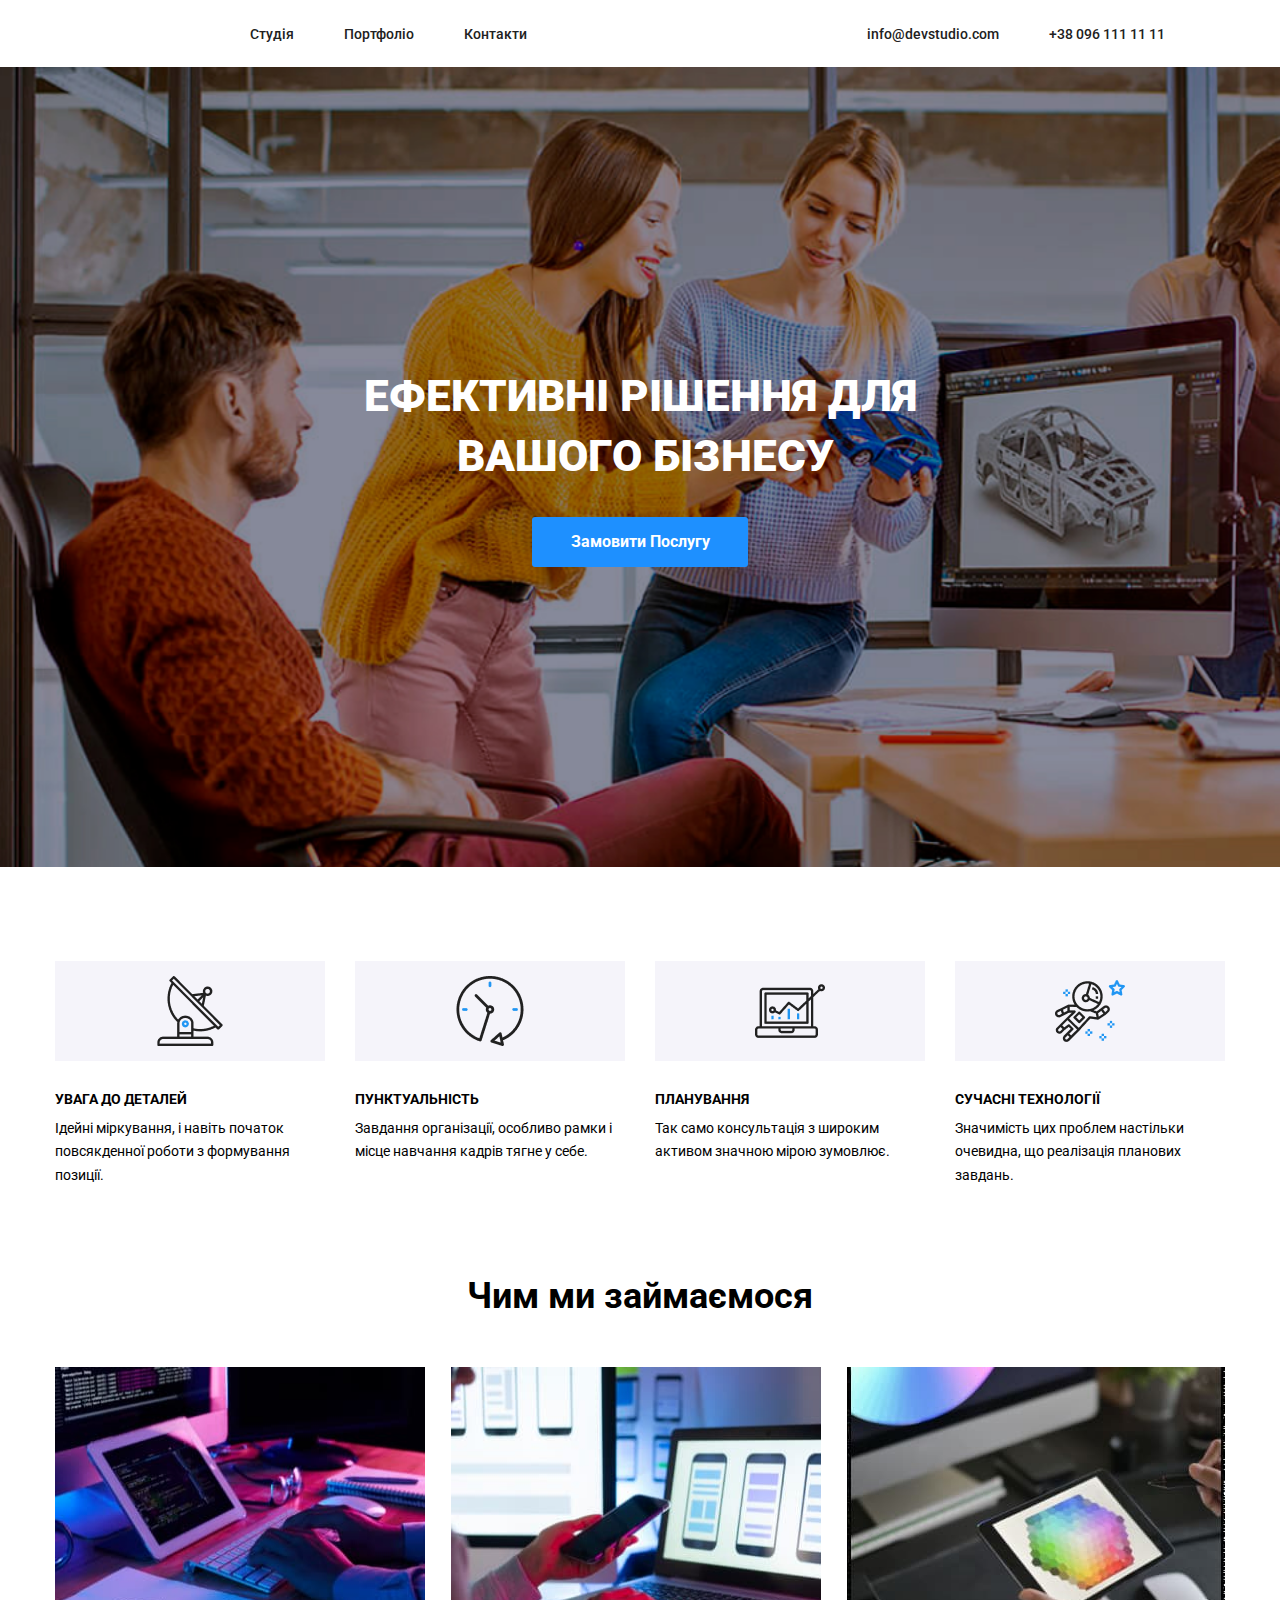
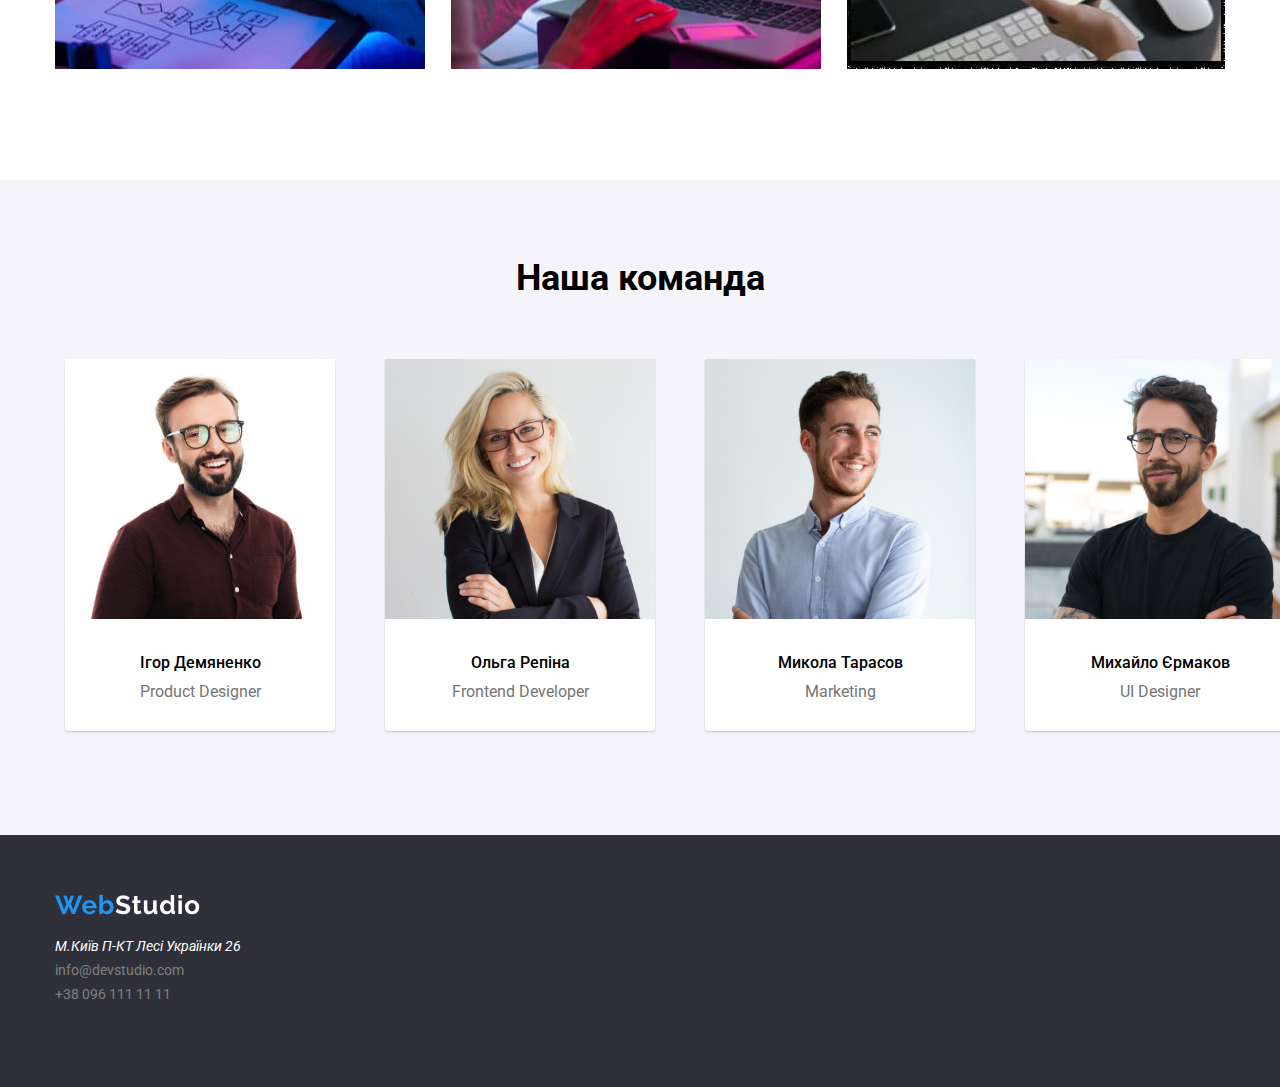
==== index.html @ 390de891 "initial commit" ====
<!DOCTYPE html>
<html lang="en">

<head>
    <meta charset="UTF-8">
    <meta name="viewport" content="width=device-width, initial-scale=1.0">
    <title>Document</title>
    <link rel="stylesheet" href="style.css">
    <link rel="preconnect" href="https://fonts.googleapis.com">
    <link rel="preconnect" href="https://fonts.gstatic.com" crossorigin>
    <link href="https://fonts.googleapis.com/css2?family=Roboto:wght@400;500;700;900&display=swap" rel="stylesheet">
</head>

<body>
    <header class="header">
        <div class="container">
            <nav class="navigation">
                <ul class="header-list">
            <img class="header-title" src="WebStudio (1).png" alt="">
            <li><a class="header-link" href="#">Студія</a></li>
            <li><a class="header-link" href="portfolio.html"> Портфоліо</a></li>
            <li><a class="header-link" href="#">Контакти</a></li>
            <li><a class="header-mail" href="#">info@devstudio.com</a></li>
            <li><a class="header-tel" href="#">+38 096 111 11 11</a></li>
                </ul>
            </nav>
        </div>
    </header>
    <section class="section-button">
        <div class="container">
            <h1 class="section-titl">ЕФЕКТИВНІ РІШЕННЯ ДЛЯ
 ВАШОГО БІЗНЕСУ</h1>
            <button class="button" type="button" name="button">Замовити Послугу</button>
        </div>
    </section>
    <main>
    <section class="section-table">
        <div class="container">
            <div class="text1">
                <h1>УВАГА ДО ДЕТАЛЕЙ</h1>
                <p>Ідейні міркування, і навіть початок повсякденної роботи з формування позиції. </p>
            </div>
            <div class="text1">
                <h1>ПУНКТУАЛЬНІСТЬ</h1>
            <p>Завдання організації, особливо рамки і місце навчання кадрів тягне у себе. </p>
            </div>
            <div class="text1">
                <h1>ПЛАНУВАННЯ</h1>
           <p>Так само консультація з широким активом значною мірою зумовлює. </p>
            </div>
            <div class="text1">
                <h1>СУЧАСНІ ТЕХНОЛОГІЇ</h1>
            <p>Значимість цих проблем настільки очевидна, що реалізація планових завдань.</p>
            </div>
    </section>
    <section class="section-gallery">
        <div class="container">
            <h1 class="section-title">Чим ми займаємося</h1>
            <div class="div-img">
            <img class="section-img" src="imgimmg.jpg" alt="#">
            <img class="section-img" src="img(5).jpg" alt="#">
            <img class="section-img" src="img(1)(2).jpg" alt="#">
            </div>
        </div>
    </section>
    <section class="section-employees">
        <h1 class="section-title">Наша команда</h1>
        <div class="container">
            <div class="card">
                <figure class="who-we-are-item">
                <img class="who-we-are-img" src="img(4).jpg" alt="">
                <figcaption>
                    <div class="who-we-are-name">Ігор Демяненко</div>
                    <div class="who-we-are-profesion">Product Designer</div>
                </figcaption>
                </figure>
            </div>
            <div class="card">
                <figure class="who-we-are-item">
                <img class="who-we-are-img" src="img(1)(1).jpg" alt="">
                <figcaption>
                    <div class="who-we-are-name">Ольга Репіна</div>
                    <div class="who-we-are-profesion">Frontend Developer</div>
                </figcaption>
                </figure>
            </div>
            <div class="card">
                <figure class="who-we-are-item">
                <img class="who-we-are-img" src="img(2)(1).jpg" alt="">
                <figcaption>
                    <div class="who-we-are-name">Микола Тарасов</div>
                    <div class="who-we-are-profesion">Marketing</div>
                </figcaption>
                </figure>
            </div>
            <div class="card">
                <figure class="who-we-are-item">
                <img class="who-we-are-img" src="img(3).jpg" alt="">
                <figcaption>
                    <div class="who-we-are-name">Михайло Єрмаков</div>
                    <div class="who-we-are-profesion">UI Designer</div>
                </figcaption>
                </figure>
            </div>
        </div>
    </section>
    </main>
    <footer class="footer">
        <div class="container">
            <img src="WebStudio.png" alt="">
            <address>М.Київ П-КТ Лесі Українки 26</address>
          <a class="footer-mail" href="mailto:info@devstudio.com">info@devstudio.com</a>
            <a class="footer-tel" href="tel:+38 096 111 11 11">+38 096 111 11 11</a>
        </div>
    </footer>
</body>

</html>
---- style.css ----
*{
    font-family: 'Roboto', sans-serif;
    padding: 0;
    margin: 0;
}
.container {
    width: 1170px;
    margin: 0 auto;
    padding: 0 15px;
}
.header {
    padding: 24px;
}
.header-title {
    width: 145px;
}
.header-list {
    display: flex;
    justify-content: space-between;
    list-style: none;
}
.header .container {
    display: flex;
    justify-content: space-between;
    align-items: center;
}
.header-link {
    padding-left: 50px;
    text-decoration: none;
    font-size: 14px;
    font-weight: 500;
    color: #212121;
}
.header-mail {
    text-decoration: none;
    font-size: 14px;
    font-weight: 500;
    color: #212121;
    padding-left: 340px;
    padding-right: 50px;
}
.header-tel {
    text-decoration: none;
    font-size: 14px;
    font-weight: 500;
    color: #212121;
}
.header-link:hover {
color: dodgerblue;
}
.header-tel:hover {
    color: dodgerblue;
}
.header-mail:hover {
    color: dodgerblue;
}
.section-button {
    background-image: url('Img(1).png');
    background-size: cover;
    background-repeat: no-repeat;
    text-align: center;
    padding: 300px 0;
    margin-bottom: 94px;
}
.section-titl {
    white-space: pre-wrap;
    font-size: 44px;
    font-weight: 900;
    line-height: 1.36;
    padding-bottom: 30px;
    color: #FFFFFF;
    vertical-align: auto;
}
.button {
    width: 216px;
    cursor: pointer;
    height: 50px;
    color: white;
    font-size: 16px;
    font-weight: 700;
    background-color: dodgerblue;
    border: none;
    border-radius: 3px;
}
.section-table .container {
    display: flex;
    justify-content: space-between;
    gap: 30px;
}
.text1 p {
    padding-top: 10px;
    font-size: 14px;
    line-height: 1.7;
    padding-bottom: 10px;
}
.text1:first-child::before {
    content: '';
    display: block;
    background-image: url("antenna1.png");
    background-repeat: no-repeat;
    height: 100px;
    width: 100%;
    background-position: 50% 50%;
    background-color: #F5F4FA;
    margin-bottom: 30px;
}
.text1:nth-child(2)::before {
    content: '';
    display: block;
    background-image: url("clock1.png");
    background-repeat: no-repeat;
    height: 100px;
    width: 100%;
    background-position: 50% 50%;
    background-color: #F5F4FA;
    margin-bottom: 30px;
}
.text1:nth-child(3)::before {
    content: '';
    display: block;
    background-image: url("diagram1(1).png");
    background-repeat: no-repeat;
    height: 100px;
    width: 100%;
    background-position: 50% 50%;
    background-color: #F5F4FA;
    margin-bottom: 30px;

}
.text1:last-child::before {
    content: '';
    display: block;
    background-image: url("astronaut1.png");
    background-repeat: no-repeat;
    height: 100px;
    width: 100%;
    background-position: 50% 50%;
    background-color: #F5F4FA;
    margin-bottom: 30px;
}
.text1 h1 {
    font-size: 14px;
}
.text1 {
    width: 24%;
    flex-basis: calc((100% - 60px) /3 );
}
.div-img {
    display: flex;
    justify-content: space-between;
    flex-basis: calc((100% - 60px) /2 );
}
.section-title {
    font-size: 36px;
    font-weight: 700;
    padding-bottom: 50px;
    padding-top: 77px;
    text-align: center;
}
.section-employees {
    background: #F5F4FA;
}
.section-img {
    margin-bottom: 111px;
}
.section-gallery .container {
    gap: 30px;
}
.section-employees .container {
    display: flex;
    justify-content: space-between;
    padding-bottom: 94px;
    text-align: center;
    gap: 30px;
}
.who-we-are-name {
    font-size: 16px;
    font-weight: 500;
    padding-bottom: 10px;
}
.card {
    margin: 10px;
    align-items: center;
    flex-basis: calc((100% - 60px) /3 );
}
.who-we-are-profesion {
    font-size: 16px;
    font-weight: 400;
    color: #757575;
    padding-bottom: 30px;
}
.who-we-are-img {
    width: 270px;
    padding-bottom: 30px;
}
.who-we-are-item {
    background: #FFFFFF;
    border-radius: 3px;
    box-shadow: 0 1px 2px 0 #00000033;
}
.footer {
    height: 252px;
    background: #2F303A;
}
.footer .container {
    display: flex;
    flex-direction: column;
    align-items: flex-start;
}
.footer img {
    padding-top: 60px;
    padding-bottom: 20px;
    width: 145px;
}
address {
    color: #FFFFFF;
    font-size: 14px;
    font-weight: 400;
    line-height: 1.7;
}
.footer-mail {
    text-decoration: none;
    color: gray;
    font-size: 14px;
    font-weight: 400;
    line-height: 1.7;
}
.footer-tel {
    text-decoration: none;
    color: gray;
    font-size: 14px;
    font-weight: 400;
    line-height: 1.7;
}
.footer-mail:hover {
    color: dodgerblue;
}
.footer-tel:hover {
    color: dodgerblue;
}
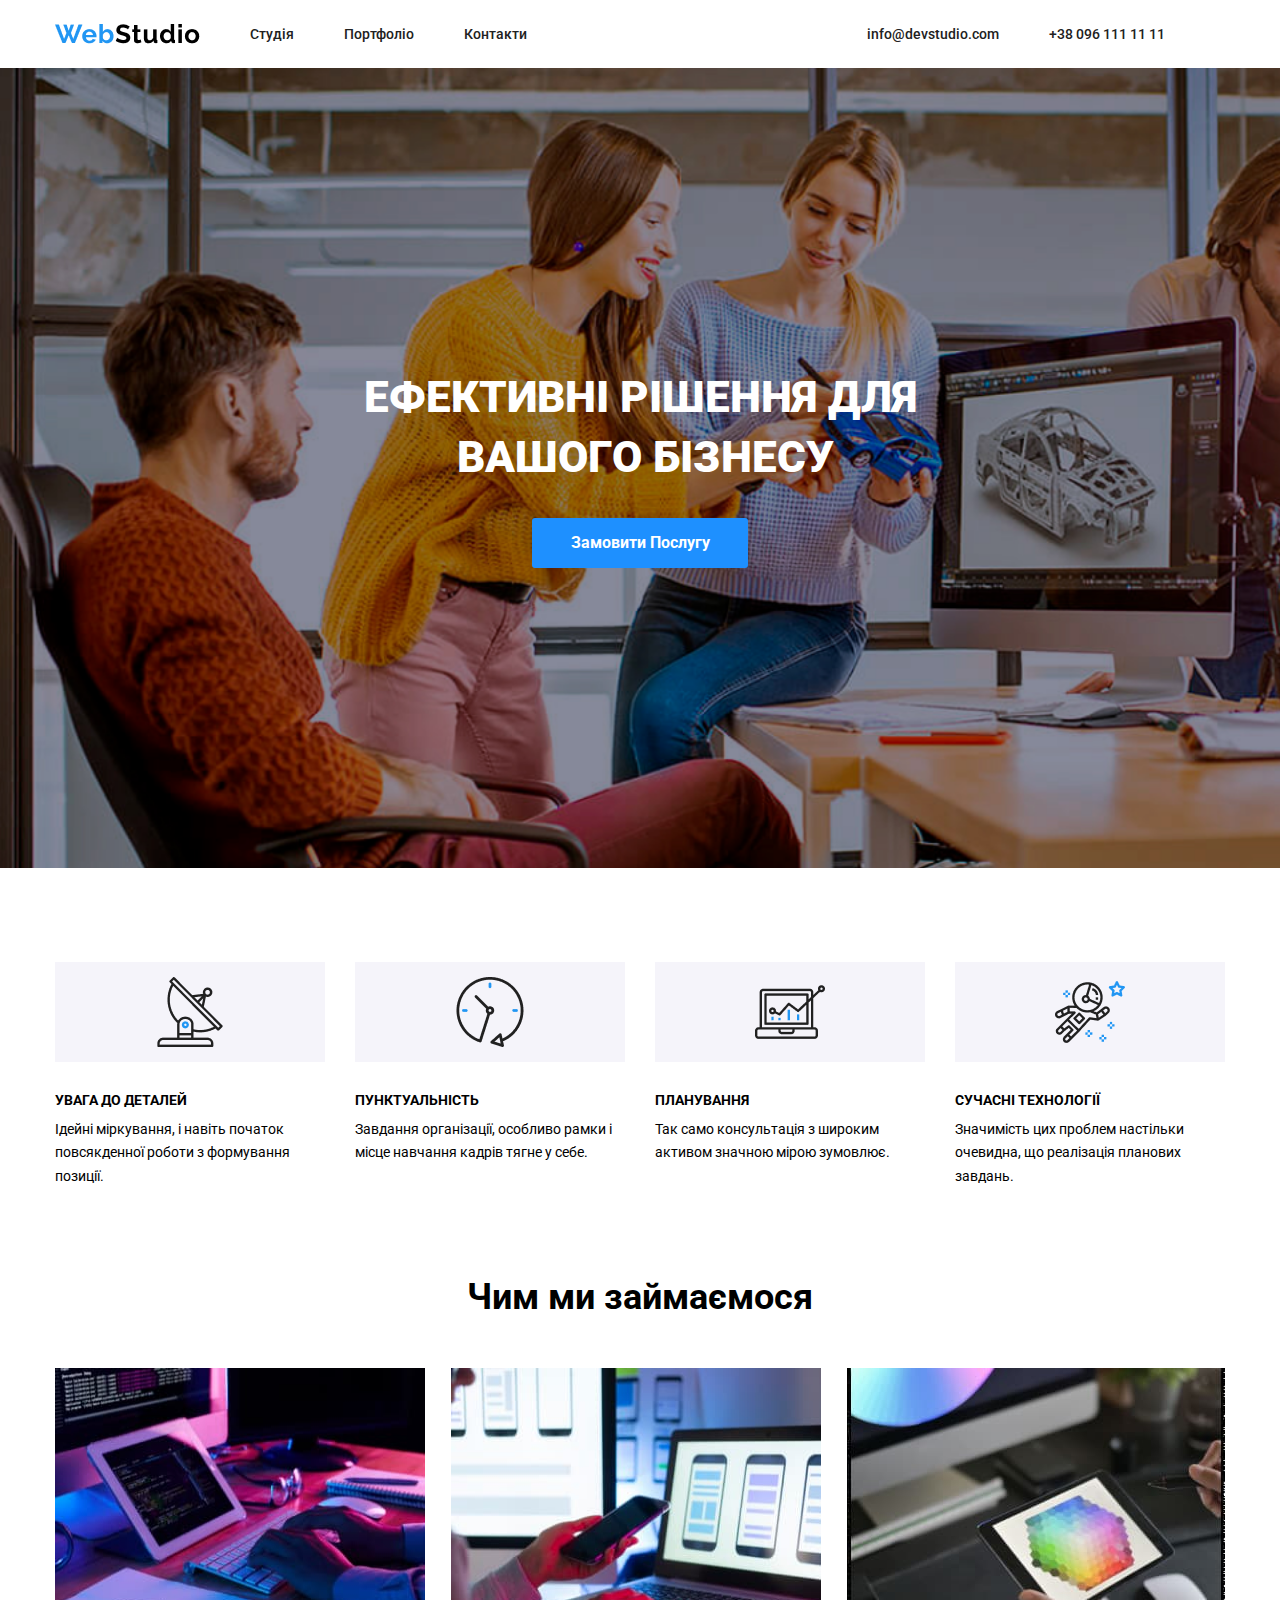
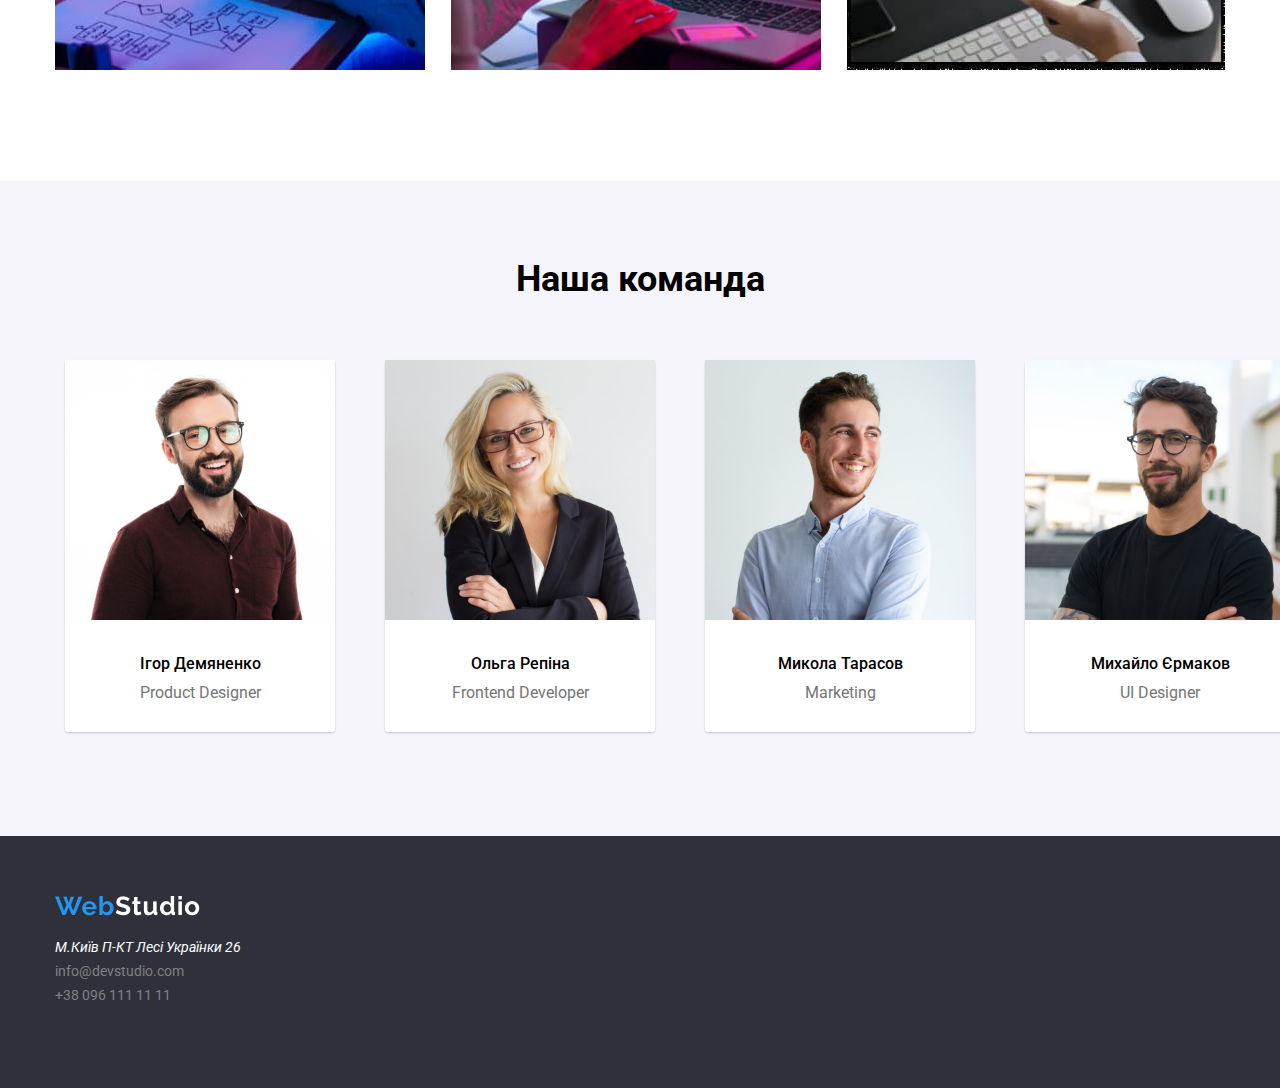
==== commit f8d57921: "initial commit" ====
--- a/index.html
+++ b/index.html
@@ -5,7 +5,7 @@
     <meta charset="UTF-8">
     <meta name="viewport" content="width=device-width, initial-scale=1.0">
     <title>Document</title>
-    <link rel="stylesheet" href="style.css">
+    <link rel="stylesheet" href="/css17/style.css">
     <link rel="preconnect" href="https://fonts.googleapis.com">
     <link rel="preconnect" href="https://fonts.gstatic.com" crossorigin>
     <link href="https://fonts.googleapis.com/css2?family=Roboto:wght@400;500;700;900&display=swap" rel="stylesheet">
@@ -16,7 +16,7 @@
         <div class="container">
             <nav class="navigation">
                 <ul class="header-list">
-            <img class="header-title" src="WebStudio (1).png" alt="">
+            <img class="header-title" src="/17 Photo/WebStudio(1).png" alt="">
             <li><a class="header-link" href="#">Студія</a></li>
             <li><a class="header-link" href="portfolio.html"> Портфоліо</a></li>
             <li><a class="header-link" href="#">Контакти</a></li>
@@ -57,9 +57,9 @@
         <div class="container">
             <h1 class="section-title">Чим ми займаємося</h1>
             <div class="div-img">
-            <img class="section-img" src="imgimmg.jpg" alt="#">
-            <img class="section-img" src="img(5).jpg" alt="#">
-            <img class="section-img" src="img(1)(2).jpg" alt="#">
+            <img class="section-img" src="/17 Photo/imgimmg.jpg" alt="#">
+            <img class="section-img" src="/17 Photo/img (5).jpg" alt="#">
+            <img class="section-img" src="/17 Photo/img (1) (2).jpg" alt="#">
             </div>
         </div>
     </section>
@@ -68,7 +68,7 @@
         <div class="container">
             <div class="card">
                 <figure class="who-we-are-item">
-                <img class="who-we-are-img" src="img(4).jpg" alt="">
+                <img class="who-we-are-img" src="/17 Photo/img (4).jpg" alt="">
                 <figcaption>
                     <div class="who-we-are-name">Ігор Демяненко</div>
                     <div class="who-we-are-profesion">Product Designer</div>
@@ -77,7 +77,7 @@
             </div>
             <div class="card">
                 <figure class="who-we-are-item">
-                <img class="who-we-are-img" src="img(1)(1).jpg" alt="">
+                <img class="who-we-are-img" src="/17 Photo/img (1) (1).jpg" alt="">
                 <figcaption>
                     <div class="who-we-are-name">Ольга Репіна</div>
                     <div class="who-we-are-profesion">Frontend Developer</div>
@@ -86,7 +86,7 @@
             </div>
             <div class="card">
                 <figure class="who-we-are-item">
-                <img class="who-we-are-img" src="img(2)(1).jpg" alt="">
+                <img class="who-we-are-img" src="/17 Photo/img (2) (1).jpg" alt="">
                 <figcaption>
                     <div class="who-we-are-name">Микола Тарасов</div>
                     <div class="who-we-are-profesion">Marketing</div>
@@ -95,7 +95,7 @@
             </div>
             <div class="card">
                 <figure class="who-we-are-item">
-                <img class="who-we-are-img" src="img(3).jpg" alt="">
+                <img class="who-we-are-img" src="/17 Photo/img (3).jpg" alt="">
                 <figcaption>
                     <div class="who-we-are-name">Михайло Єрмаков</div>
                     <div class="who-we-are-profesion">UI Designer</div>
@@ -107,7 +107,7 @@
     </main>
     <footer class="footer">
         <div class="container">
-            <img src="WebStudio.png" alt="">
+            <img src="/17 Photo/WebStudio.png" alt="">
             <address>М.Київ П-КТ Лесі Українки 26</address>
           <a class="footer-mail" href="mailto:info@devstudio.com">info@devstudio.com</a>
             <a class="footer-tel" href="tel:+38 096 111 11 11">+38 096 111 11 11</a>
--- a/css17/style.css
+++ b/css17/style.css
@@ -0,0 +1,241 @@
+*{
+    font-family: 'Roboto', sans-serif;
+    padding: 0;
+    margin: 0;
+}
+.container {
+    width: 1170px;
+    margin: 0 auto;
+    padding: 0 15px;
+}
+.header {
+    padding: 24px;
+}
+.header-title {
+    width: 145px;
+}
+.header-list {
+    display: flex;
+    justify-content: space-between;
+    list-style: none;
+}
+.header .container {
+    display: flex;
+    justify-content: space-between;
+    align-items: center;
+}
+.header-link {
+    padding-left: 50px;
+    text-decoration: none;
+    font-size: 14px;
+    font-weight: 500;
+    color: #212121;
+}
+.header-mail {
+    text-decoration: none;
+    font-size: 14px;
+    font-weight: 500;
+    color: #212121;
+    padding-left: 340px;
+    padding-right: 50px;
+}
+.header-tel {
+    text-decoration: none;
+    font-size: 14px;
+    font-weight: 500;
+    color: #212121;
+}
+.header-link:hover {
+color: dodgerblue;
+}
+.header-tel:hover {
+    color: dodgerblue;
+}
+.header-mail:hover {
+    color: dodgerblue;
+}
+.section-button {
+    background-image: url('/17 Photo/Img(1).png');
+    background-size: cover;
+    background-repeat: no-repeat;
+    text-align: center;
+    padding: 300px 0;
+    margin-bottom: 94px;
+}
+.section-titl {
+    white-space: pre-wrap;
+    font-size: 44px;
+    font-weight: 900;
+    line-height: 1.36;
+    padding-bottom: 30px;
+    color: #FFFFFF;
+    vertical-align: auto;
+}
+.button {
+    width: 216px;
+    cursor: pointer;
+    height: 50px;
+    color: white;
+    font-size: 16px;
+    font-weight: 700;
+    background-color: dodgerblue;
+    border: none;
+    border-radius: 3px;
+}
+.section-table .container {
+    display: flex;
+    justify-content: space-between;
+    gap: 30px;
+}
+.text1 p {
+    padding-top: 10px;
+    font-size: 14px;
+    line-height: 1.7;
+    padding-bottom: 10px;
+}
+.text1:first-child::before {
+    content: '';
+    display: block;
+    background-image: url("/17 Photo/antenna1.png");
+    background-repeat: no-repeat;
+    height: 100px;
+    width: 100%;
+    background-position: 50% 50%;
+    background-color: #F5F4FA;
+    margin-bottom: 30px;
+}
+.text1:nth-child(2)::before {
+    content: '';
+    display: block;
+    background-image: url("/17 Photo/clock1.png");
+    background-repeat: no-repeat;
+    height: 100px;
+    width: 100%;
+    background-position: 50% 50%;
+    background-color: #F5F4FA;
+    margin-bottom: 30px;
+}
+.text1:nth-child(3)::before {
+    content: '';
+    display: block;
+    background-image: url("/17 Photo/diagram1(1).png");
+    background-repeat: no-repeat;
+    height: 100px;
+    width: 100%;
+    background-position: 50% 50%;
+    background-color: #F5F4FA;
+    margin-bottom: 30px;
+
+}
+.text1:last-child::before {
+    content: '';
+    display: block;
+    background-image: url("/17 Photo/astronaut1.png");
+    background-repeat: no-repeat;
+    height: 100px;
+    width: 100%;
+    background-position: 50% 50%;
+    background-color: #F5F4FA;
+    margin-bottom: 30px;
+}
+.text1 h1 {
+    font-size: 14px;
+}
+.text1 {
+    width: 24%;
+    flex-basis: calc((100% - 60px) /3 );
+}
+.div-img {
+    display: flex;
+    justify-content: space-between;
+    flex-basis: calc((100% - 60px) /2 );
+}
+.section-title {
+    font-size: 36px;
+    font-weight: 700;
+    padding-bottom: 50px;
+    padding-top: 77px;
+    text-align: center;
+}
+.section-employees {
+    background: #F5F4FA;
+}
+.section-img {
+    margin-bottom: 111px;
+}
+.section-gallery .container {
+    gap: 30px;
+}
+.section-employees .container {
+    display: flex;
+    justify-content: space-between;
+    padding-bottom: 94px;
+    text-align: center;
+    gap: 30px;
+}
+.who-we-are-name {
+    font-size: 16px;
+    font-weight: 500;
+    padding-bottom: 10px;
+}
+.card {
+    margin: 10px;
+    align-items: center;
+    flex-basis: calc((100% - 60px) /3 );
+}
+.who-we-are-profesion {
+    font-size: 16px;
+    font-weight: 400;
+    color: #757575;
+    padding-bottom: 30px;
+}
+.who-we-are-img {
+    width: 270px;
+    padding-bottom: 30px;
+}
+.who-we-are-item {
+    background: #FFFFFF;
+    border-radius: 3px;
+    box-shadow: 0 1px 2px 0 #00000033;
+}
+.footer {
+    height: 252px;
+    background: #2F303A;
+}
+.footer .container {
+    display: flex;
+    flex-direction: column;
+    align-items: flex-start;
+}
+.footer img {
+    padding-top: 60px;
+    padding-bottom: 20px;
+    width: 145px;
+}
+address {
+    color: #FFFFFF;
+    font-size: 14px;
+    font-weight: 400;
+    line-height: 1.7;
+}
+.footer-mail {
+    text-decoration: none;
+    color: gray;
+    font-size: 14px;
+    font-weight: 400;
+    line-height: 1.7;
+}
+.footer-tel {
+    text-decoration: none;
+    color: gray;
+    font-size: 14px;
+    font-weight: 400;
+    line-height: 1.7;
+}
+.footer-mail:hover {
+    color: dodgerblue;
+}
+.footer-tel:hover {
+    color: dodgerblue;
+}
+
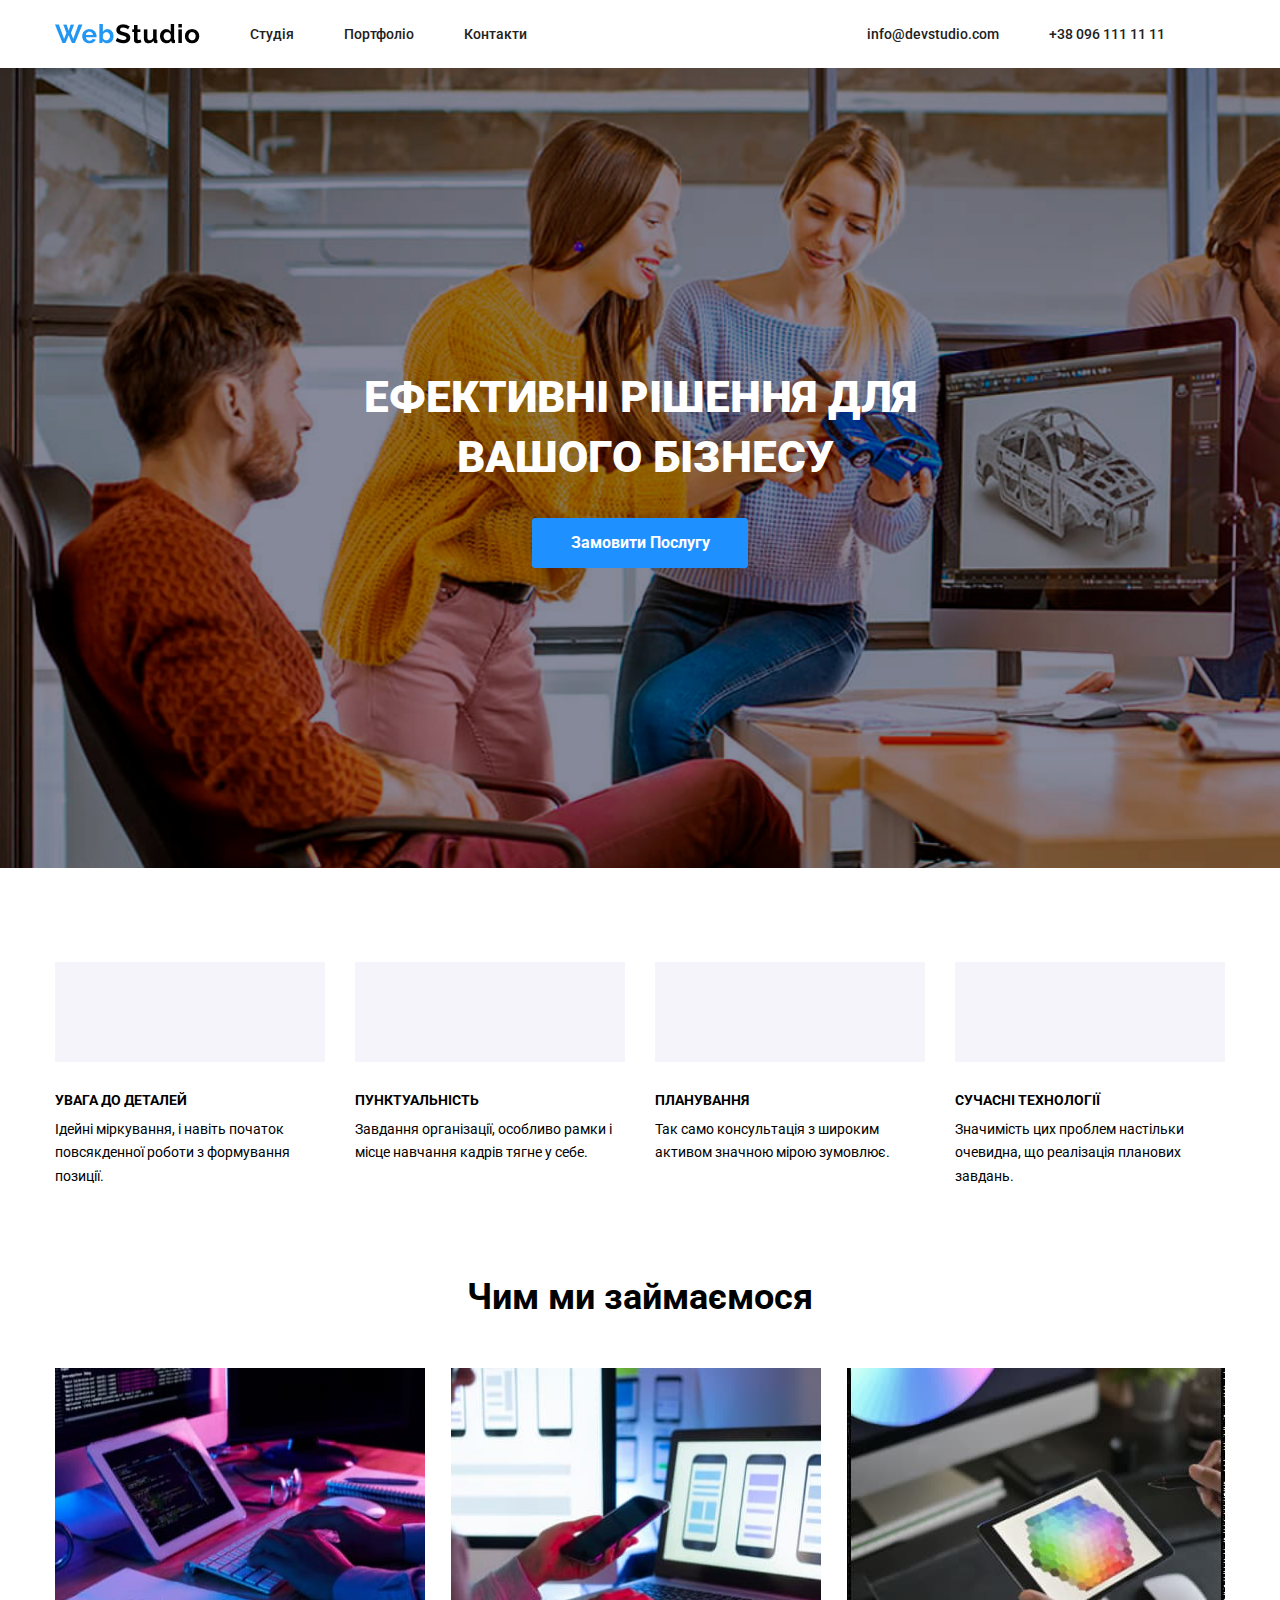
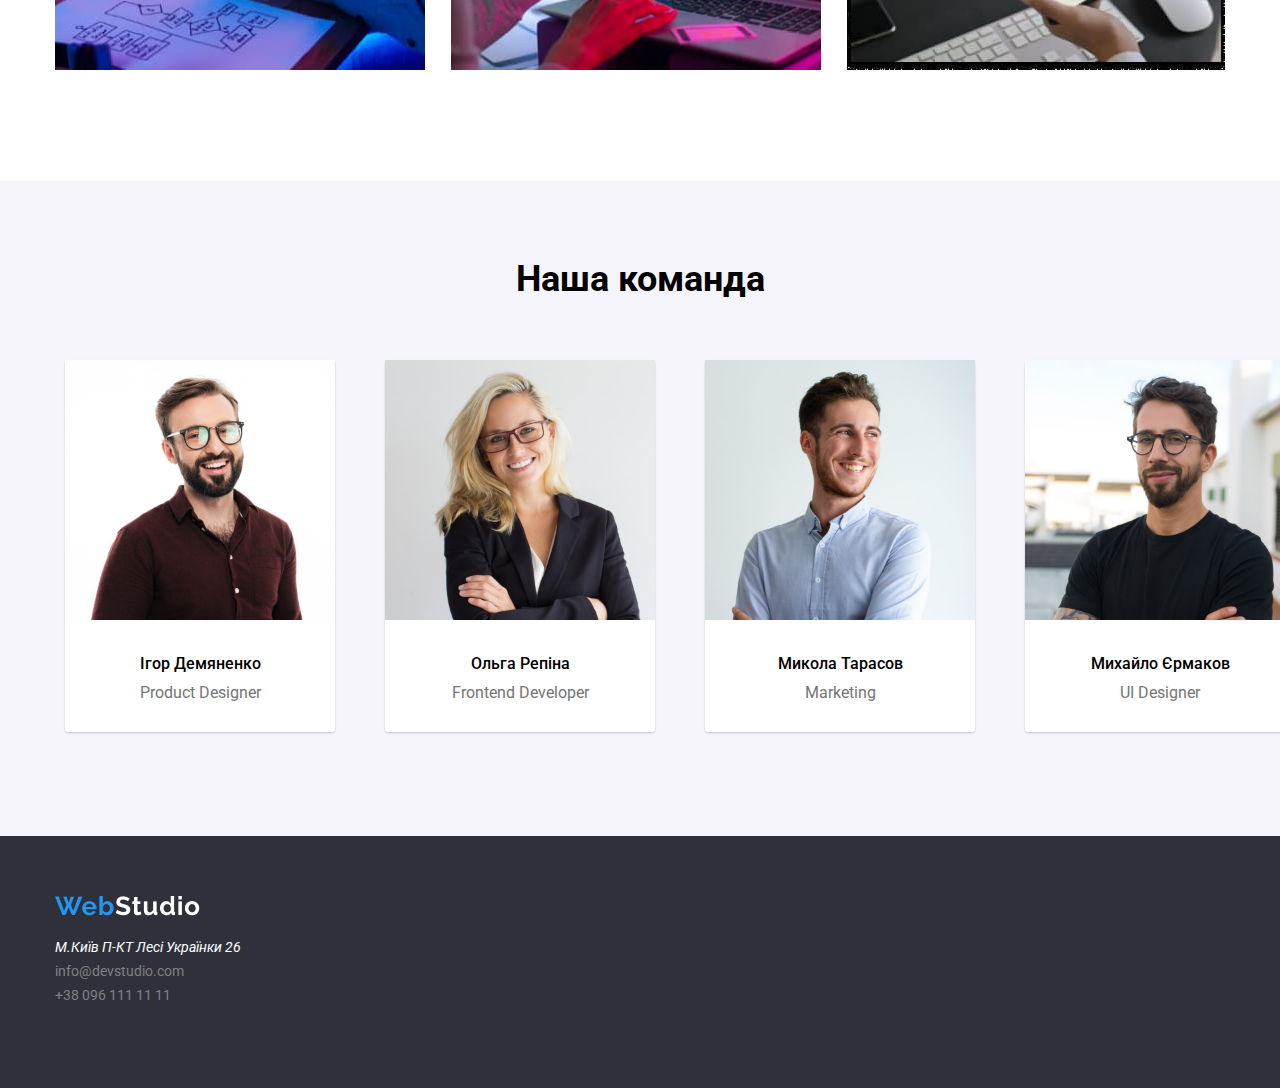
==== commit a5734973: "initial commit" ====
--- a/index.html
+++ b/index.html
@@ -16,7 +16,7 @@
         <div class="container">
             <nav class="navigation">
                 <ul class="header-list">
-            <img class="header-title" src="/17 Photo/WebStudio(1).png" alt="">
+            <img class="header-title" src="17 Photo/WebStudio(1).png" alt="">
             <li><a class="header-link" href="#">Студія</a></li>
             <li><a class="header-link" href="portfolio.html"> Портфоліо</a></li>
             <li><a class="header-link" href="#">Контакти</a></li>
@@ -57,9 +57,9 @@
         <div class="container">
             <h1 class="section-title">Чим ми займаємося</h1>
             <div class="div-img">
-            <img class="section-img" src="/17 Photo/imgimmg.jpg" alt="#">
-            <img class="section-img" src="/17 Photo/img (5).jpg" alt="#">
-            <img class="section-img" src="/17 Photo/img (1) (2).jpg" alt="#">
+            <img class="section-img" src="17 Photo/imgimmg.jpg" alt="#">
+            <img class="section-img" src="17 Photo/img (5).jpg" alt="#">
+            <img class="section-img" src="17 Photo/img (1) (2).jpg" alt="#">
             </div>
         </div>
     </section>
@@ -68,7 +68,7 @@
         <div class="container">
             <div class="card">
                 <figure class="who-we-are-item">
-                <img class="who-we-are-img" src="/17 Photo/img (4).jpg" alt="">
+                <img class="who-we-are-img" src="17 Photo/img (4).jpg" alt="">
                 <figcaption>
                     <div class="who-we-are-name">Ігор Демяненко</div>
                     <div class="who-we-are-profesion">Product Designer</div>
@@ -77,7 +77,7 @@
             </div>
             <div class="card">
                 <figure class="who-we-are-item">
-                <img class="who-we-are-img" src="/17 Photo/img (1) (1).jpg" alt="">
+                <img class="who-we-are-img" src="17 Photo/img (1) (1).jpg" alt="">
                 <figcaption>
                     <div class="who-we-are-name">Ольга Репіна</div>
                     <div class="who-we-are-profesion">Frontend Developer</div>
@@ -86,7 +86,7 @@
             </div>
             <div class="card">
                 <figure class="who-we-are-item">
-                <img class="who-we-are-img" src="/17 Photo/img (2) (1).jpg" alt="">
+                <img class="who-we-are-img" src="17 Photo/img (2) (1).jpg" alt="">
                 <figcaption>
                     <div class="who-we-are-name">Микола Тарасов</div>
                     <div class="who-we-are-profesion">Marketing</div>
@@ -95,7 +95,7 @@
             </div>
             <div class="card">
                 <figure class="who-we-are-item">
-                <img class="who-we-are-img" src="/17 Photo/img (3).jpg" alt="">
+                <img class="who-we-are-img" src="17 Photo/img (3).jpg" alt="">
                 <figcaption>
                     <div class="who-we-are-name">Михайло Єрмаков</div>
                     <div class="who-we-are-profesion">UI Designer</div>
@@ -107,7 +107,7 @@
     </main>
     <footer class="footer">
         <div class="container">
-            <img src="/17 Photo/WebStudio.png" alt="">
+            <img src="17 Photo/WebStudio.png" alt="">
             <address>М.Київ П-КТ Лесі Українки 26</address>
           <a class="footer-mail" href="mailto:info@devstudio.com">info@devstudio.com</a>
             <a class="footer-tel" href="tel:+38 096 111 11 11">+38 096 111 11 11</a>
--- a/css17/style.css
+++ b/css17/style.css
@@ -96,7 +96,7 @@
 .text1:first-child::before {
     content: '';
     display: block;
-    background-image: url("/17 Photo/antenna1.png");
+    background-image: url("17 Photo/antenna1.png");
     background-repeat: no-repeat;
     height: 100px;
     width: 100%;
@@ -107,7 +107,7 @@
 .text1:nth-child(2)::before {
     content: '';
     display: block;
-    background-image: url("/17 Photo/clock1.png");
+    background-image: url("17 Photo/clock1.png");
     background-repeat: no-repeat;
     height: 100px;
     width: 100%;
@@ -118,7 +118,7 @@
 .text1:nth-child(3)::before {
     content: '';
     display: block;
-    background-image: url("/17 Photo/diagram1(1).png");
+    background-image: url("17 Photo/diagram1(1).png");
     background-repeat: no-repeat;
     height: 100px;
     width: 100%;
@@ -130,7 +130,7 @@
 .text1:last-child::before {
     content: '';
     display: block;
-    background-image: url("/17 Photo/astronaut1.png");
+    background-image: url("17 Photo/astronaut1.png");
     background-repeat: no-repeat;
     height: 100px;
     width: 100%;
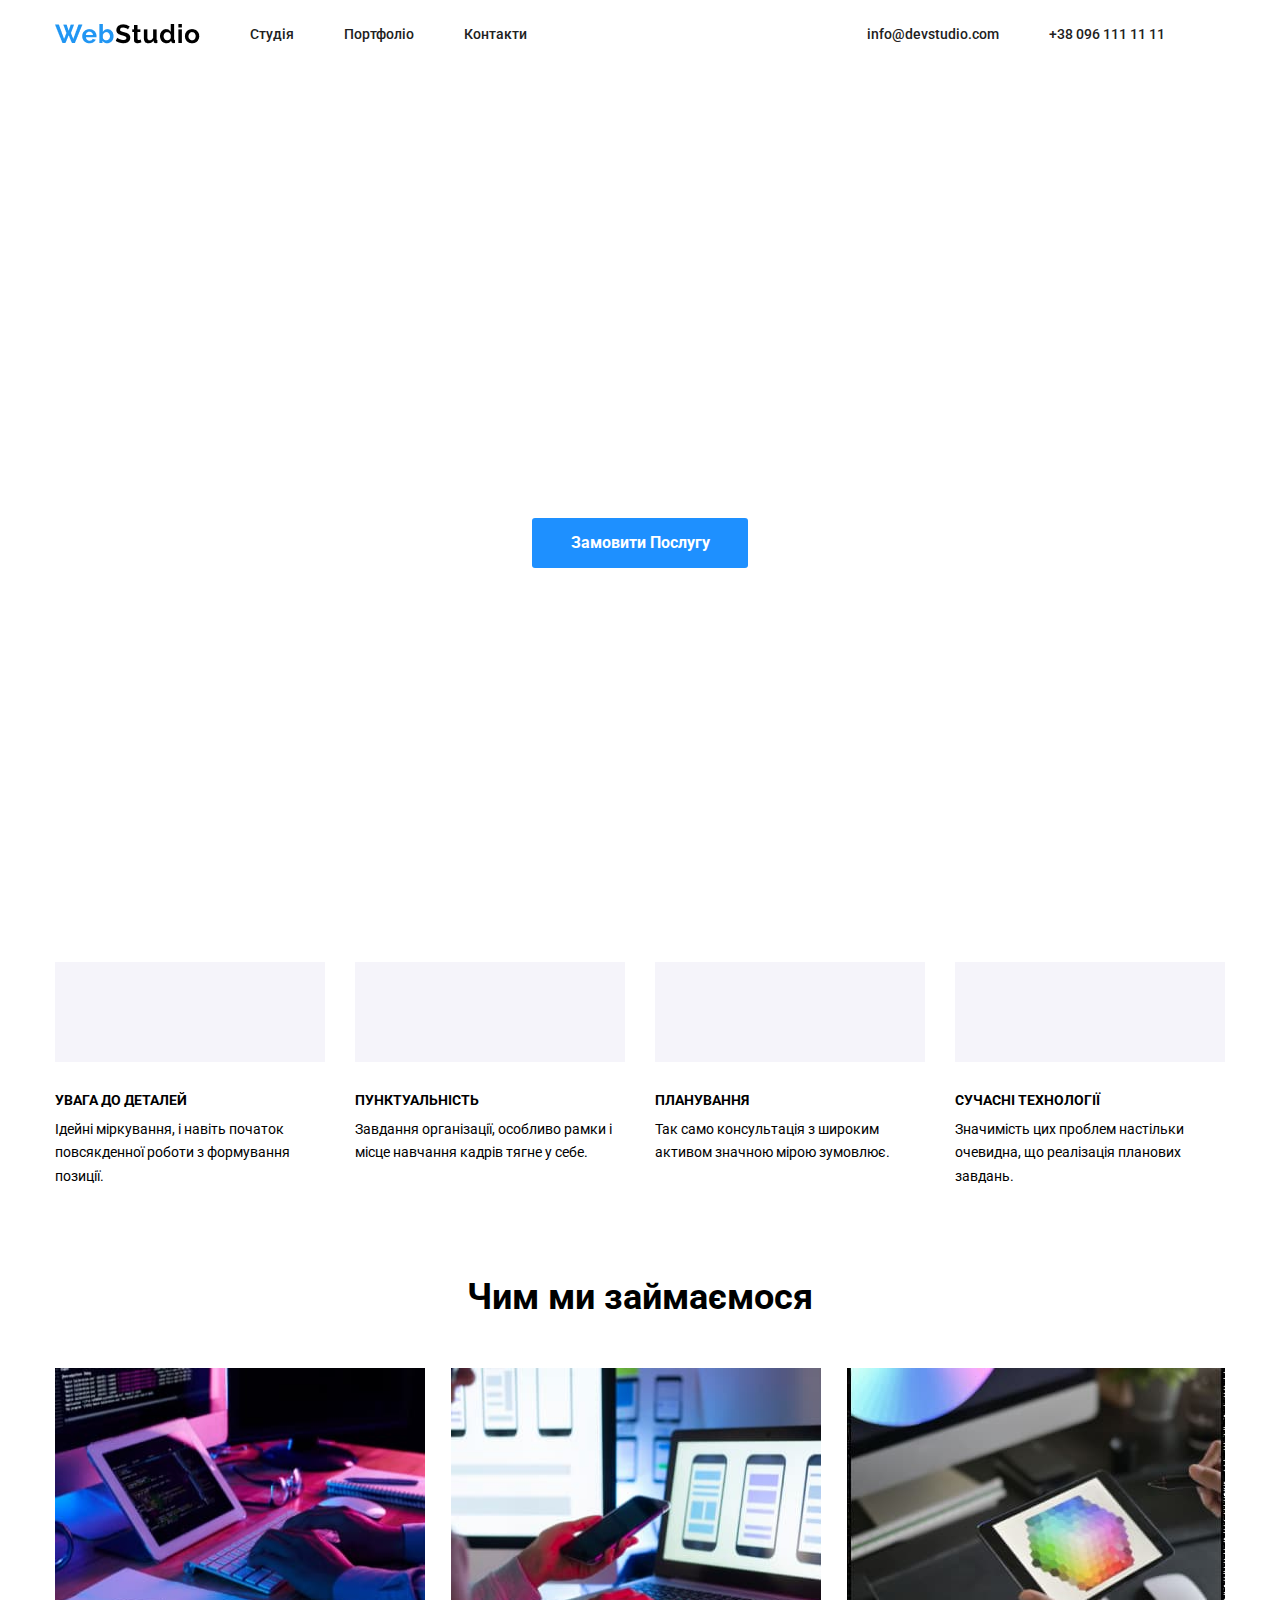
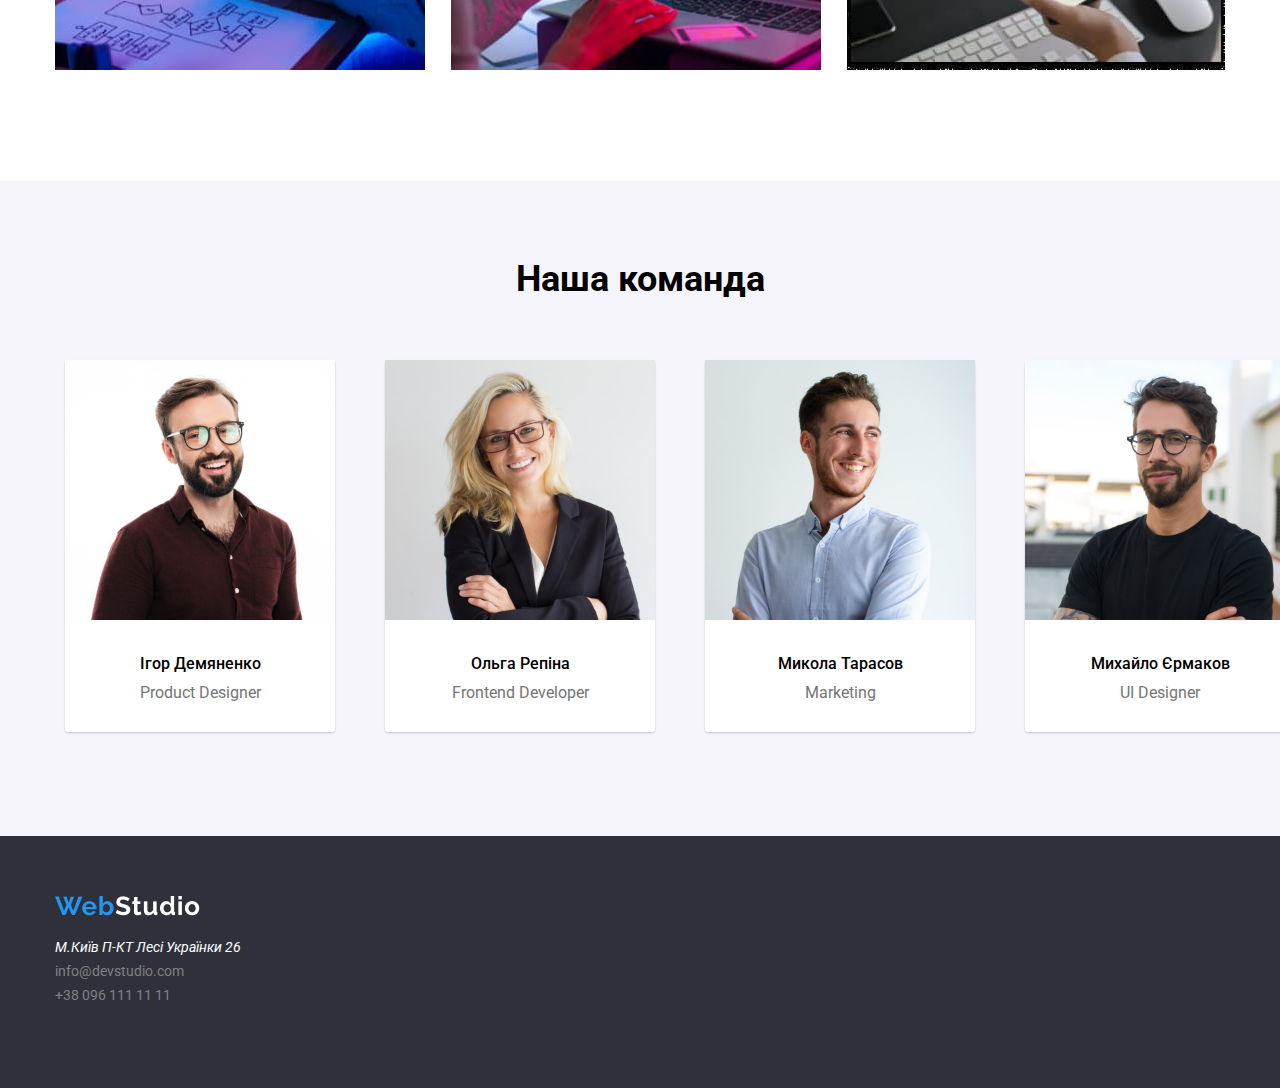
==== commit 01d178bd: "initial commit" ====
--- a/index.html
+++ b/index.html
@@ -5,7 +5,7 @@
     <meta charset="UTF-8">
     <meta name="viewport" content="width=device-width, initial-scale=1.0">
     <title>Document</title>
-    <link rel="stylesheet" href="/css17/style.css">
+    <link rel="stylesheet" href="css17/style.css">
     <link rel="preconnect" href="https://fonts.googleapis.com">
     <link rel="preconnect" href="https://fonts.gstatic.com" crossorigin>
     <link href="https://fonts.googleapis.com/css2?family=Roboto:wght@400;500;700;900&display=swap" rel="stylesheet">
--- a/css17/style.css
+++ b/css17/style.css
@@ -55,7 +55,7 @@
     color: dodgerblue;
 }
 .section-button {
-    background-image: url('/17 Photo/Img(1).png');
+    background-image: url('17 Photo/Img(1).png');
     background-size: cover;
     background-repeat: no-repeat;
     text-align: center;
